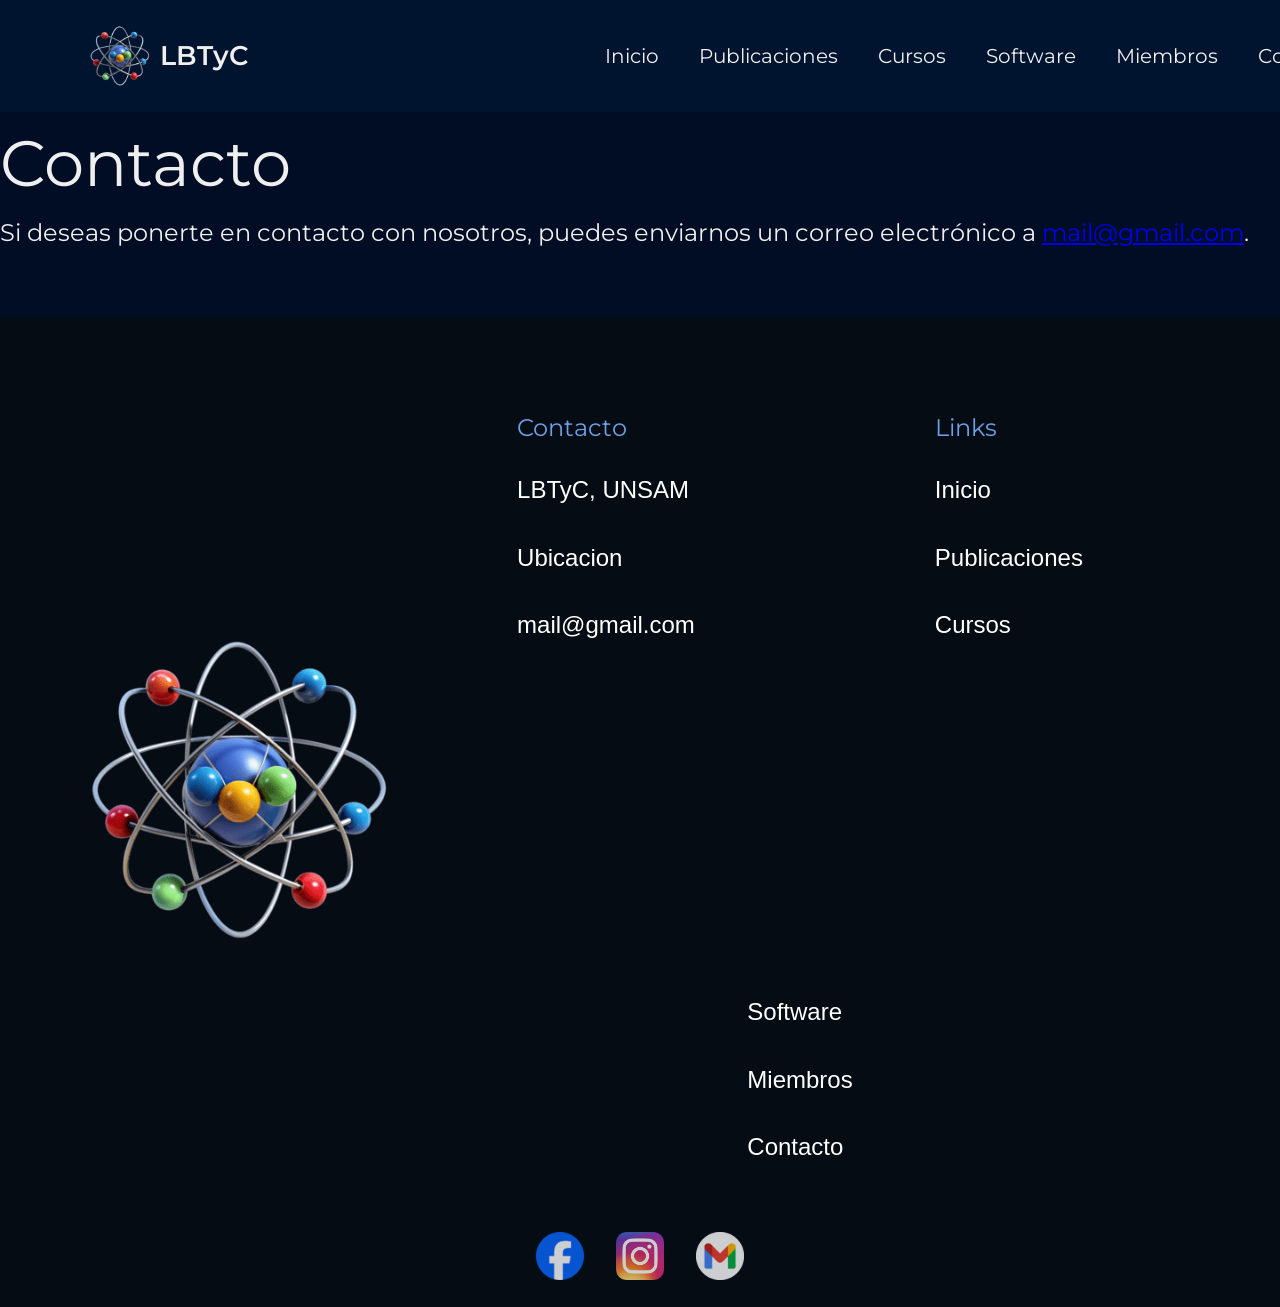
==== contacto.html @ 5a87e27a "first" ====
<!DOCTYPE html>
<html lang="es">

    <head>
        <meta charset="UTF-8">
        <meta name="viewport" content="width=device-width, initial-scale=1.0">

        <title>LBTyC</title>
        <link rel="icon" type="image/png" href="img/lablogo.png">

        <link rel="preconnect" href="https://fonts.googleapis.com">
        <link rel="preconnect" href="https://fonts.gstatic.com" crossorigin>
        <link href="https://fonts.googleapis.com/css2?family=Montserrat:ital,wght@0,100..900;1,100..900&display=swap" rel="stylesheet">

        <link rel="stylesheet" href="css/style.css">
        
    </head>

    <body>
        <header>
            <nav class="navbar">
                <div class="logo">
                    <img src="img/lablogo.png" alt="Logo LBTyC">
                    <h2>LBTyC</h2>
                </div>

                <ul class="nav-links" id="navLinks">
                    <li><a href="index.html">Inicio</a></li>
                    <li><a href="publicaciones.html">Publicaciones</a></li>
                    <li><a href="cursos.html">Cursos</a></li>
                    <li><a href="software.html">Software</a></li>
                    <li><a href="miembros.html">Miembros</a></li>
                    <li><a href="contacto.html">Contacto</a></li>
                </ul>

                <div class="hamburger" id="hamburger">
                    <span></span>
                    <span></span>
                    <span></span>
                </div>
            </nav>
        </header>

        <main>
            <section class="contacto">
                <h1>Contacto</h1>
                <p>Si deseas ponerte en contacto con nosotros, puedes enviarnos un correo electrónico a <a href="mailto:mail@gmail.com">mail@gmail.com</a>.</p>
            </section>
        </main>


        <footer>

            <section class="footer-arriba">
                <div class="footer-logo">
                    <img src="img/lablogo.png" alt="Logo LBTyC">
                </div>

                <div class="footer-caja">

                    <ul class="footer-links">
                        
                            <div class="column1">
                                <h3>Contacto</h3>
                                <li>LBTyC, UNSAM</li>
                                <li>Ubicacion</li>
                                <li>mail@gmail.com</li>
                            </div>
                            <div class="column2">
                                <h3>Links</h3>
                                <li><a href="index.html">Inicio</a></li>
                                <li><a href="publicaciones.html">Publicaciones</a></li>
                                <li><a href="cursos.html">Cursos</a></li>
                            </div>
                            <div class="column3">
                                <li><a href="software.html">Software</a></li>
                                <li><a href="miembros.html">Miembros</a></li>
                                <li><a href="contacto.html">Contacto</a></li>  
                            </div>
                    </ul>
                    
                </div>
            </section>

        
        <section class="footer-abajo">
            <div class="footer-icons">
            <a href="https://www.facebook.com/share/17wjpVPdPf/"><img src="img/iconfacebook.webp" alt="facebook"></a>
            <a href="https://www.instagram.com/clara.general/"><img src="img/iconig.png" alt="instagram"></a>
            <a href=""><img src="img/iconmail.webp" alt="mail"></a>
            </div>
        </section>

        </footer>


    <script src="js/scripts.js"></script>    
    </body>


</html>
---- css/style.css ----
*{
  margin: 0;
  padding: 0;
  box-sizing: border-box;
  scroll-behavior: smooth;
}


:root {
  /*Colores*/
    --bg-main: #000d25;
    --bg-secundario: #39425e;
    --acento: #f2c57c;
    --texto: #efefef;
    --texto-2: #cacaca;
    --texto-3: #000e21;
    --celeste: #6ca1e6;
    --rojo: #b32b26;
    --blanco: #ffffff;

  /*Tamaño de textos celu*/
    --titulos: 2.5rem;
    --subtitulo: 1.5rem;
    --cuerpo: 1rem;

  /*Tamaño de textos desktop*/
    --dtitulos: 4rem;
    --dsubtitulo: 2.5rem;
    --dcuerpo: 1.5rem;

  /* Fonts */
    --font-title:'Montserrat';
    --font-body: 'Montserrat';
    --font-logo: 'Montserrat';
}

body {
  font-family: var(--font-body);
  line-height: 1.6;
  background-color: var(--bg-main);
  color: var(--texto);
}


h1, h2{
  font-size: var(--titulos);
  font-family: var(--font-title);
  font-weight: 400;
}

h3, h4{
  font-size: var(--subtitulo);
  font-family: var(--font-body);
  font-weight: 400;
}

p{
  font-size: var(--cuerpo);
  font-family: var(--font-body);
}

li{
  font-size: var(--cuerpo);
}


header{
  background-color: var(--bg-main);
  padding: 0.2rem;
  padding-left: 0.9rem;
  padding-right: 0.9rem;
  width: 100%;
}

.header-home{
  position: absolute;
  z-index: 1000;
}

.navbar{
  display: flex;
  justify-content: space-between;
  align-items: center;
  padding: 0.5rem;
}

ul.nav-links{
  list-style-type: none;
  position: absolute;
  right: 0;
  top: 45px;
  background-color: var(--bg-main);
  z-index: 100;
  text-align: center;
  font-size: var(--subtitulo);
  font-family: var(--font-body);
}

.logo{
  display: flex;
}

.logo h2{
  font-family: var(--font-logo);
  font-size: 1.7rem;
  font-weight: 600;
  color: var(--texto);
  align-self: center;
  padding-left: 0.5rem;
}

.logo img{
  width: 4rem;
  height: 4rem;
}

.hamburger {
  display: flex;
  flex-direction: column;
  cursor: pointer;
  align-self: center;
}

.hamburger span {
  height: 0.188em;
  background-color: var(--texto);
  margin: 0.188em 0;
  width: 1.563em;
}

.nav-links {
  list-style: none;
  display: none;
  flex-direction: column;
  width: 60%;
  text-align: end;
}

.nav-links li {
  width: 100%;
}

.nav-links a {
  color: var(--texto);
  text-decoration: none;
  padding: 0.8em 0;
  display: block;
}

.nav-active {
  display: flex;
}

.dropdown-content {
  list-style-type: none;
  display: none;
  text-align: center;
}

.dropdown-content a {
  color: var(--texto);
  text-align: center;
  text-decoration: none;
  display: block;
}

.dropdown:hover .dropdown-content {
  display: block;
}

/*      HOME     */


.main-inicio{
  display: flex;
  flex-wrap: wrap;
  justify-content: center;
  align-content: center;
  }

.background1{
  display: flex;
  flex-wrap: wrap;
  padding-top: 8rem;
  padding-left: 1rem;
  }

.background2{
    background-image: url("../img/background-home2.svg");
    background-position: center;
    background-repeat: no-repeat;
    background-size: cover;
    width: 100%;
    display: flex;
    flex-wrap: wrap;
    justify-content: center;
    padding: 1rem;
  }

  .home-novedades{
    width: 100%;
    display: flex;
    flex-wrap: wrap;
    gap: 3rem;
    justify-content: center;
    align-items: start;
    color: var(--texto-3);
  }

  .novedades-titulos{
    width: 100%;
    height: fit-content;
  }

  .novedades-subtitulos{
    width: 100%;
    text-align: center;
  }

  .desc-inicio{
    padding: 1rem;
  }

  .background1 h2{
    font-size: var(--titulos);
  }

.conocer{
  padding: 1rem ;
  padding-top: 0.3rem;
  padding-bottom: 0.3rem;
  border-radius: 0.5rem;
  margin-top: 2rem;
  border: solid 0.2rem;
  text-decoration: none;
  color: var(--texto);
}

.conocer a{
  text-decoration: none;
  color: var(--texto);
}

.reveal {
  opacity: 0;
  transform: translateY(20px);
  transition: opacity 0.8s ease, transform 0.8s ease;
}

.reveal.visible {
  opacity: 1;
  transform: translateY(0);
}




              /*     CURSOS      */


.main-cursos{
  display: flex;
  flex-wrap: wrap;
  padding: 1rem;
}

.main-cursos h2{
  font-size: var(--subtitulo);
}

.titulos-cursos{
  display: flex;
  flex-wrap: wrap;
  text-align: center;
  justify-content:center;
  gap: 1rem;
}

.lista-cursos{
  display: flex;
  flex-wrap: wrap;
  justify-content: center;
}

.curso{
  width: 90%;
  border: solid var(--texto-2) 0.05rem;
  color: var(--texto);
  padding: 1rem;
  display: flex;
  flex-direction: column;
  margin-top: 2rem;
  border-radius: 0.5rem;
  gap: 1rem;
}

.curso div{
  display: flex;
  flex-direction: column;
  gap: 1rem;
}

.curso p{
  color: var(--texto-2);
}

.curso img{
  width: 100%;
  height: auto;
  border-radius: 0.5rem;
}

.boton-cursos{
  padding: 0.5rem;
  width: 6rem;
  background-color: transparent;
  color: var(--texto);
  border: solid var(--texto) 0.05rem;
  border-radius: 0.5rem;
  font-weight: bold;
}


                /*     PUBLICACIONES      */

.main-publicaciones{
  display: flex;
  margin: 4rem;
}

.publicaciones{
  display: flex;
  flex-direction: column;
  gap: 2rem;
}


.publicaciones-lista{
  display: flex;
  flex-direction: column;
  gap: 1rem;
}

.publicaciones-lista a{
  color: var(--celeste);
  font-size: var(--cuerpo);

}





                /*    Desktop     */
@media (min-width: 992px) {
   
  
             /*       HEADER         */  

 
  header {
    background: rgba(4, 30, 64, 0.4);
    padding: 1rem;
    padding-left: 5rem;
    padding-right: 5rem;
  }

  .header-home{
    position: absolute;
    z-index: 1000;
  }

  ul.nav-links {
    display: flex;
    flex-direction: row;
    justify-content: space-between;
    align-items: center;
    background-color: transparent;
    width: auto;
    position: static;
    width: 55%;
  }

  .nav-links a {
    padding: 0.5em 1em;
    font-size: 1.25rem;
    display: flex;
    align-items: center;
    justify-content: center;
  }

  .navbar {
  display: flex;
  justify-content: space-between;
  align-items: center;
  }

  .hamburger {
    display: none;
  }

  .dropdown-content {
    position: absolute;
    top: 100%;
    left: -1em;
    z-index: 1;
    min-width: calc(100% + 2em);
    padding: 0.9rem;
  }

  .dropdown-content a {
    background-color: var(--violeta);
    padding: 0.9rem;
  }

  .nav-links li {
    position: relative;
  }

  .nav-links a:hover{
    color: #ff8e8e;
  }

  .proyecto-div:hover .overlay{
  opacity: 1;
  }

  .proyecto-div .overlay{
    opacity: 0;
    transition: opacity 0.3s ease;
  }

  h1, h2{
  font-size: var(--dtitulos);
  font-family: var(--font-title);
  }

  h3, h4{
    font-size: var(--dsubtitulo);
    font-family: var(--font-body);
  }

  p{
    font-family: var(--font-body);
    font-size: var(--dcuerpo);
  }

  a{
    font-size: var(--dcuerpo);
  }



  /*.....Footer....*/ 

footer{
background-color: #060c14;
padding: 16px;
font-family: Arial, Helvetica, sans-serif;
}

.footer-caja{
  display: flex;
  flex-direction: row;
}

.footer h3{
  padding: 0.5em 0;
  font-size: var(--subtitulo);
}

.footer-links {
  list-style: none;
  margin: 0;
  padding: 0;
}

.footer-links h3{
  font-size: var(--subtitulo);
  color: var(--celeste);
}

.footer-links a {
  color: white;
  text-decoration: none;
  
}

.footer-links li {
  list-style: none;
  margin-bottom: 5px;
  padding: 0.5em 0;
  color: white;
  text-decoration: none;
  display: flex;
  font-size: var(--dcuerpo);  
}

.footer-icons {
  display: flex;
  justify-content: center;
  gap: 10px; 
  margin-top: 10px;
  opacity: 80%;
}

.footer-icons img{
  width: 100%;
}





              /*     HOME      */


  main{
    margin-bottom: 4rem;
  }
  
  
  .main-inicio{
  display: block;
  }

  .background1{
    background-image: url(../img/ChatGPT\ Image\ 31\ jul\ 2026\,\ 23_32_57.png);
    background-repeat: no-repeat;
    background-size: cover;
    background-position: center;
    display: flex;
    flex-direction: column;
    padding: 0;
    width: 100%;
    min-height: 100vh;
    gap: 2rem;
    justify-content: end;
  }

  .titulos-inicio{
    width: 50%;
    color: var(--texto);
    margin-left: 4rem;
    margin-right: 4rem;
  }

  .titulos-inicio h2{
    font-size: var(--dtitulos);
  }
  
  .desc-inicio{
    margin: 4rem;
    margin-top: 0rem;
    width: 50%;
    padding: 0;
  }


  .background2, .background6{
    background-color: var(--blanco);
    display: flex;
    flex-direction: row;
    padding: 0;
    max-height: 70vh;
    min-height: 70vh;
    gap: 8rem;
    color: var(--texto);
    justify-content: center;
    align-items: center;
  }

  .home-novedades{
    width: 50%;
    gap: 1rem;
    display: flex;
    flex-direction: column;
  }

  .background2 img{
  width: 30%;
  height: 30%;
  }
  
  .novedades-titulos{
    font-size: var(--dtitulos);
    width: 100%;
    padding: 0;
  }

  .boton-home{
    width: fit-content;
    background-color: var(--celeste);
    color: var(--texto-3);
    border: none;
    padding: 0.8rem 1.5rem;
    font-size: var(--dcuerpo);
    cursor: pointer;
    transition: background-color 0.3s ease;
    font-weight: 100;
    margin-top: 1rem;
  }

  .boton-home:hover{
    background-color: var(--texto-2);
  }

  .background3{
    margin-top: 4rem;
    display: flex;
    flex-wrap: wrap;
    padding: 0;
    width: 100%;
    min-height: 100vh;
    gap: 4rem;
    padding: 4rem;
  }

  .home-investigacion{
    width: 100%;
    gap: 1rem;
    display: flex;
    flex-direction: column;
  }
  
  .investigacion-titulos{
    font-size: var(--dtitulos);
    width: 100%;
    padding: 0;
  }

  .home-investigacion-list{
    width: 100%;
    display: flex;
    justify-content: center;
    align-items: center;
    flex-direction: row;
    gap: 2rem;
  }

  .home-investigacion-list div{
    display: flex;
    flex-wrap: wrap;
    justify-content: center;
    align-items: start;
    width: 25%;
    background-color: var(--blanco);
    padding: 1rem;
    border-radius: 0.5rem;
    color: var(--texto-3);
    max-height: 35rem;
    min-height: 35rem;
  }

  .home-investigacion-list div img{
    max-height: 10rem;
    min-height: 10rem;
    border-radius: 0.5rem;
  }

  .home-investigacion-list h3{
    width: 100%;
    text-align: center;
  }

  .jump{
  transition: transform 0.25s cubic-bezier(.34,1.56,.64,1);
  }

  .jump:hover{
    transform: translateY(-20px);
  }

  .home-docencia{
    margin-top: 4rem;
    width: 100%;
    display: flex;
    flex-wrap: wrap;
    gap: 1rem;
    justify-content: center;
  }

  .home-docencia p, .docencia-titulos{
    width: 100%;
    text-align: center;
  }

  .background4{
    display: flex;
    flex-wrap: wrap;
    padding: 0;
    width: 100%;
    min-height: 100vh;
    gap: 4rem;
  }

  .background5{
    margin-top: 4rem;
    display: flex;
    flex-direction: row;
    padding: 0;
    min-height: 70vh;
    gap: 8rem;
    color: var(--texto);
    justify-content: center;
    align-items: center;
  }

  .home-colaboraciones{
    width: 50%;
    gap: 1rem;
    display: flex;
    flex-direction: column;
  }

  .background5 img{
  width: 30%;
  border-radius: 0.5rem;
  }
  
  .colaboraciones-titulos{
    font-size: var(--dtitulos);
    width: 100%;
    padding: 0;
  }

  .background6{
    margin-top: 4rem;
    min-height: 50vh;
  }


  .home-donaciones{
    width: 50%;
    gap: 1rem;
    display: flex;
    flex-direction: column;
    text-align: center;
    color: var(--texto-3);
    align-items: center;
  }
  
  .donaciones-titulos{
    font-size: var(--dtitulos);
    width: 100%;
    padding: 0;
  }

  .boton-donar{
    width: fit-content;
    background-color: var(--rojo);
    color: var(--texto);
    border: none;
    padding: 0.8rem 1.5rem;
    font-size: var(--dcuerpo);
    cursor: pointer;
    transition: background-color 0.3s ease;
    font-weight: 100;
    margin-top: 1rem;
  }

  .boton-donar:hover{
    background-color: var(--texto-2);
  }



                /*     CURSOS      */


.main-cursos{
  display: block;
}

.main-cursos h2{
  font-size: var(--subtitulo);
}

.titulos-cursos{
  display: flex;
  flex-direction: column;
  gap: 1rem;
  margin-bottom: 3rem;
  margin-top: 3rem;
  
}

.lista-cursos{
  display: flex;
  flex-direction: column;
  align-items: center;
}

.curso{
  border: none;
  color: var(--texto);
  padding: 1rem;
  display: flex;
  flex-direction: row;
  justify-content: center;
  align-items: center;
  margin-top: 2rem;
  border-radius: 0.5rem;
}

.curso div{
  width: 35%;
}

.impar{
  display: flex;
  flex-direction: row-reverse;
  align-items: center;
}

.divider {
    border: none;
    height: 0.07rem;
    background-color: var(--celeste);
    opacity: 30%;
    width: 45%;
    margin: 2rem;
}

.curso img{
  width: 20%;
  height: 20%;
}

.boton-cursos{
  padding: 0.7rem;
  width: 7rem;
}


                /*     PUBLICACIONES      */




                /*    FOOTER     */



  .logo{
    height: fit-content;
    width: fit-content;
  }

  .footer-caja{
    width: 100%;
    height: 100%;
  }

  .footer-links{
    height: 100%;
    width: 100%;
    display: flex;
    flex-wrap: wrap;
    gap: 15rem;
    align-items: center;
    justify-content: center;
  }

  .footer-arriba{
    display: flex;
    flex-direction: row;
    padding: 4rem;
    padding-bottom: 1rem;
  }

  .footer-logo{
    width: 40%;
    display: flex;
    justify-content: center;
    align-items: center;
  }

  .footer-logo img{
    max-width: 20rem;
  }

  .column1{
    display: flex;
    flex-direction: column;
  }

  .column2{
    display: flex;
    flex-direction: column;
  }

  .column3{
    display: flex;
    flex-direction: column;
    margin-top: 5rem;
  }

  footer h3{
    padding: 0.5em 0;
    font-size: var(--subtitulo);
  }

  .footer-icons {
  gap: 2rem; 
  margin-top: 2rem;
  opacity: 80%;
}

  .footer-icons img{
    width: 3rem;
  }


}
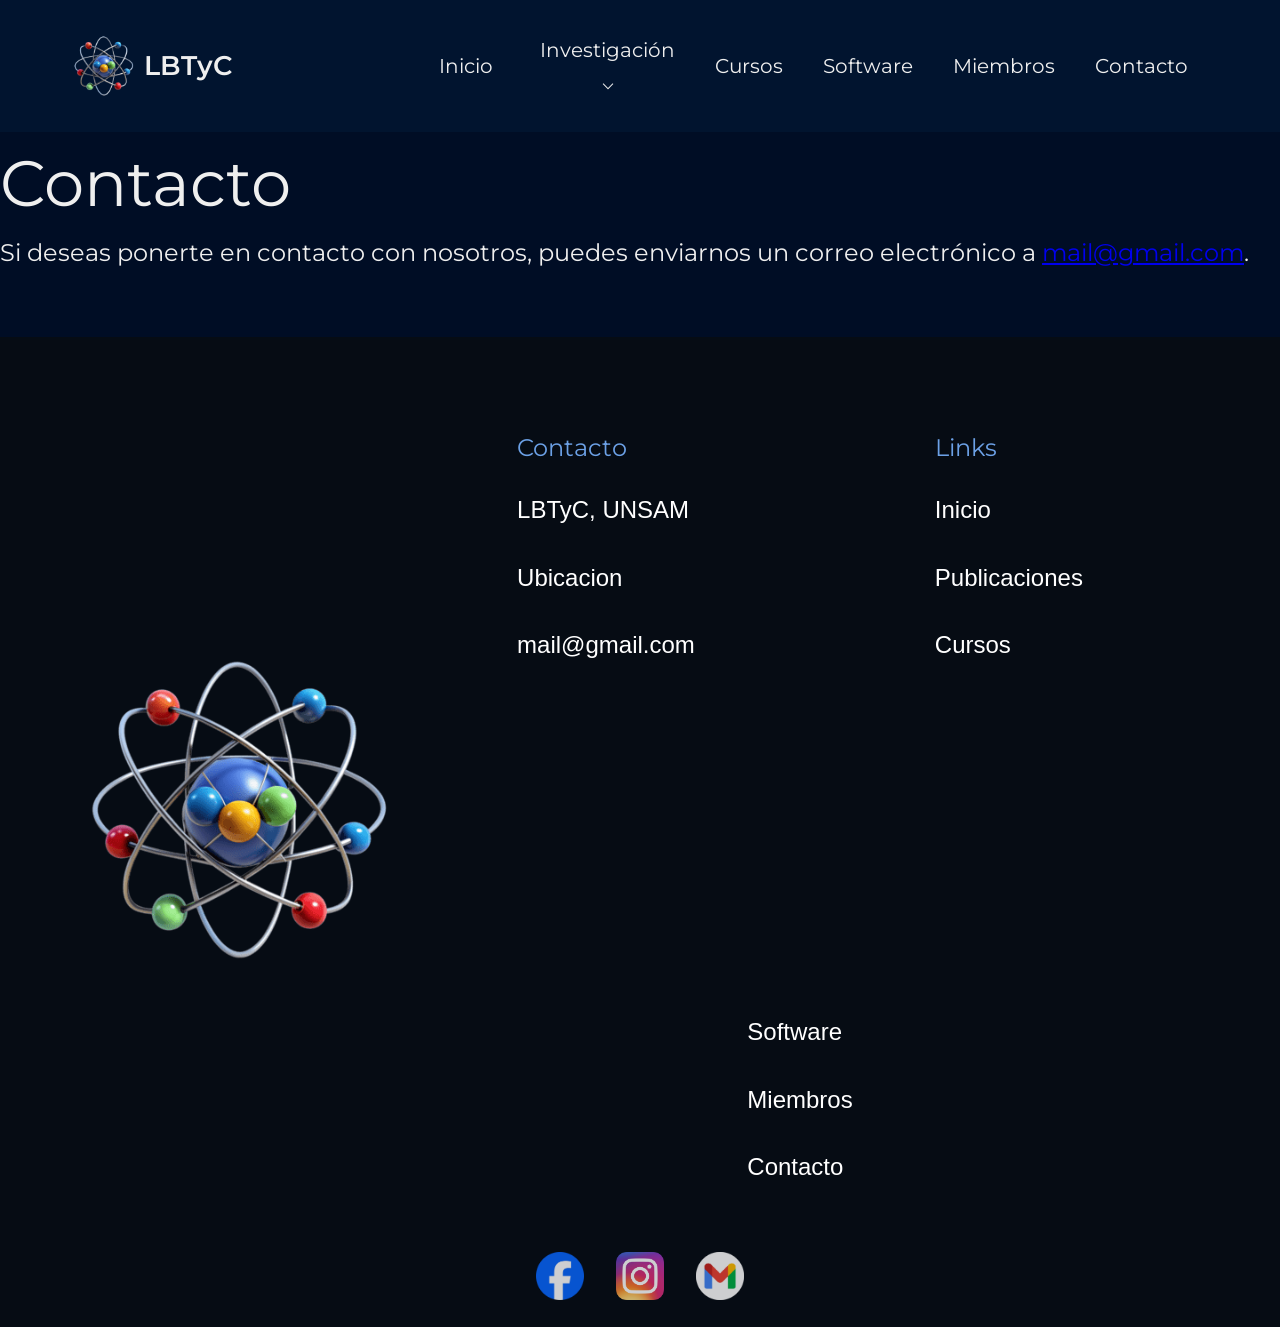
==== commit 190e2891: "4/7" ====
--- a/contacto.html
+++ b/contacto.html
@@ -26,7 +26,12 @@
 
                 <ul class="nav-links" id="navLinks">
                     <li><a href="index.html">Inicio</a></li>
-                    <li><a href="publicaciones.html">Publicaciones</a></li>
+                    <li class="dropdown">
+                        <a href="investigacion.html" class="dropbtn">Investigación ⌵</a>
+                        <ul class="dropdown-menu">
+                            <li><a href="publicaciones.html">Publicaciónes</a></li>
+                        </ul>
+                    </li>
                     <li><a href="cursos.html">Cursos</a></li>
                     <li><a href="software.html">Software</a></li>
                     <li><a href="miembros.html">Miembros</a></li>
--- a/css/style.css
+++ b/css/style.css
@@ -84,7 +84,7 @@
   padding: 0.5rem;
 }
 
-ul.nav-links{
+ul.nav-links {
   list-style-type: none;
   position: absolute;
   right: 0;
@@ -96,6 +96,31 @@
   font-family: var(--font-body);
 }
 
+.dropdown-menu {
+  display: none; 
+  position: absolute;
+  background-color: var(--bg-main);
+  min-width: 160px;
+  box-shadow: 0px 8px 16px rgba(0,0,0,0.2);
+  list-style: none;
+  padding: 0;
+  margin: 0;
+  z-index: 1; 
+}
+
+.dropdown-menu a {
+  padding: 12px 16px;
+}
+
+/* Trigger Visibility on Hover */
+.dropdown:hover .dropdown-menu {
+  display: block; 
+}
+
+.dropbtn{
+  text-decoration: none;
+}
+
 .logo{
   display: flex;
 }
@@ -347,6 +372,63 @@
 
 }
 
+                  /*   INVESTIGACION        */
+
+  .main-investigacion{
+  display: flex;
+  flex-wrap: wrap;
+  padding: 1rem;
+}
+
+.hero{
+  display: flex;
+  flex-wrap: wrap;
+  padding-top: 8rem;
+  padding-left: 1rem;
+}
+
+.investigacion-card{
+  background: white;
+  width: 100%;
+  display: flex;
+  flex-wrap: wrap;
+  justify-content: center;
+  padding: 1rem;
+}
+
+.card-texto{
+  width: 100%;
+  display: flex;
+  flex-wrap: wrap;
+  gap: 3rem;
+  justify-content: center;
+  align-items: start;
+  color: var(--texto-3);
+}
+
+.card-titulos{
+  width: 100%;
+  height: fit-content;
+}
+
+.desc-inicio{
+  padding: 1rem;
+}
+
+.background1 h2{
+  font-size: var(--titulos);
+}
+
+
+              /*      MIEMBROS        */
+
+
+  .main-miembros{
+  display: flex;
+  flex-wrap: wrap;
+  padding: 1rem;
+  margin: 4rem;
+}
 
 
 
@@ -361,8 +443,8 @@
   header {
     background: rgba(4, 30, 64, 0.4);
     padding: 1rem;
-    padding-left: 5rem;
-    padding-right: 5rem;
+    padding-left: 4rem;
+    padding-right: 4rem;
   }
 
   .header-home{
@@ -378,7 +460,7 @@
     background-color: transparent;
     width: auto;
     position: static;
-    width: 55%;
+    width: 70%;
   }
 
   .nav-links a {
@@ -555,7 +637,6 @@
     width: 50%;
     padding: 0;
   }
-
 
   .background2, .background6{
     background-color: var(--blanco);
@@ -833,7 +914,163 @@
 }
 
 
+                  /*   INVESTIGACION        */
+
+.main-investigacion{
+  display: block;
+}
+
+.hero{
+  background-image: url(../img/);
+  background-repeat: no-repeat;
+  background-size: cover;
+  background-position: center;
+  display: flex;
+  flex-direction: column;
+  padding: 0;
+  width: 100%;
+  min-height: 90vh;
+  gap: 2rem;
+  justify-content: center;
+}
+
+.titulos-investigacion{
+  color: var(--texto);
+  margin-left: 4rem;
+  margin-right: 4rem;
+}
+
+.titulos-investigacion h2{
+  font-size: var(--dtitulos);
+}
+  
+.desc-investigacion{
+  margin: 4rem;
+  margin-top: 0rem;
+  width: 50%;
+  padding: 0;
+ }
+
+ .cards{
+  display: flex;
+  flex-direction: column;
+  gap: 8rem;
+ }
+
+ .investigacion-card{
+  width: 80%;
+  background-color: var(--blanco);
+  padding: 2rem;
+  min-height: 60vh;
+  gap: 5rem;
+  color: var(--texto);
+  display: flex;
+  justify-content: center;
+  align-items: center;
+}
+
+.der{
+  flex-direction: row;
+  margin-left: auto;
+}
+
+.izq{
+  flex-direction: row-reverse;
+  margin-right: auto;
+}
+
+.card-texto{
+  width: 60%;
+  gap: 1rem;
+  display: flex;
+  flex-direction: column;
+}
+
+.investigacion-card img{
+  width: 30%;
+  height: 70%;
+}
+  
+.card-titulos{
+  font-size: var(--dtitulos);
+  width: 100%;
+  padding: 0;
+}
+
+
                 /*     PUBLICACIONES      */
+
+
+              /*       MIEMBROS         */
+  
+  .main-miembros{
+    display: block;
+  }
+
+  .hero-miembros{
+    display: flex;
+    padding: 0;
+    width: 100%;
+    min-height: 60vh;
+    gap: 8rem;
+    justify-content: center;
+    align-items: center;
+  }
+
+  .hero-miembros img{
+    width: 30%;
+    height: 30%;
+    border-radius: 0.5rem;
+  }
+
+  .texto-miembros{
+    width: 50%;
+    display: flex;
+    flex-direction: column;
+  }
+
+  .equipo{
+    display: flex;
+    flex-direction: column;
+    gap: 4rem;
+    text-align: center;
+    margin-top: 5rem;
+  }
+
+  .miembros{
+    display: flex;
+    flex-wrap: wrap;
+    justify-content: space-around;
+    gap: 3rem;
+  }
+
+  .miembros div{
+    width: 18%;
+    display: flex;
+    flex-direction: column;
+    gap: 1rem;
+    margin-bottom: 4rem;
+  }
+
+  .miembros div h3{
+    font-size: 2rem;
+    text-align: start;
+  }
+
+  .miembros div ul{
+    list-style-type: none;
+    text-align: start;
+  }
+
+  .miembros div ul a{
+    color: var(--texto);
+    font-size: var(--texto);
+  }
+
+  .miembros div img{
+    width: 100%;
+    border-radius: 0.5rem;
+  }
 
 
 
